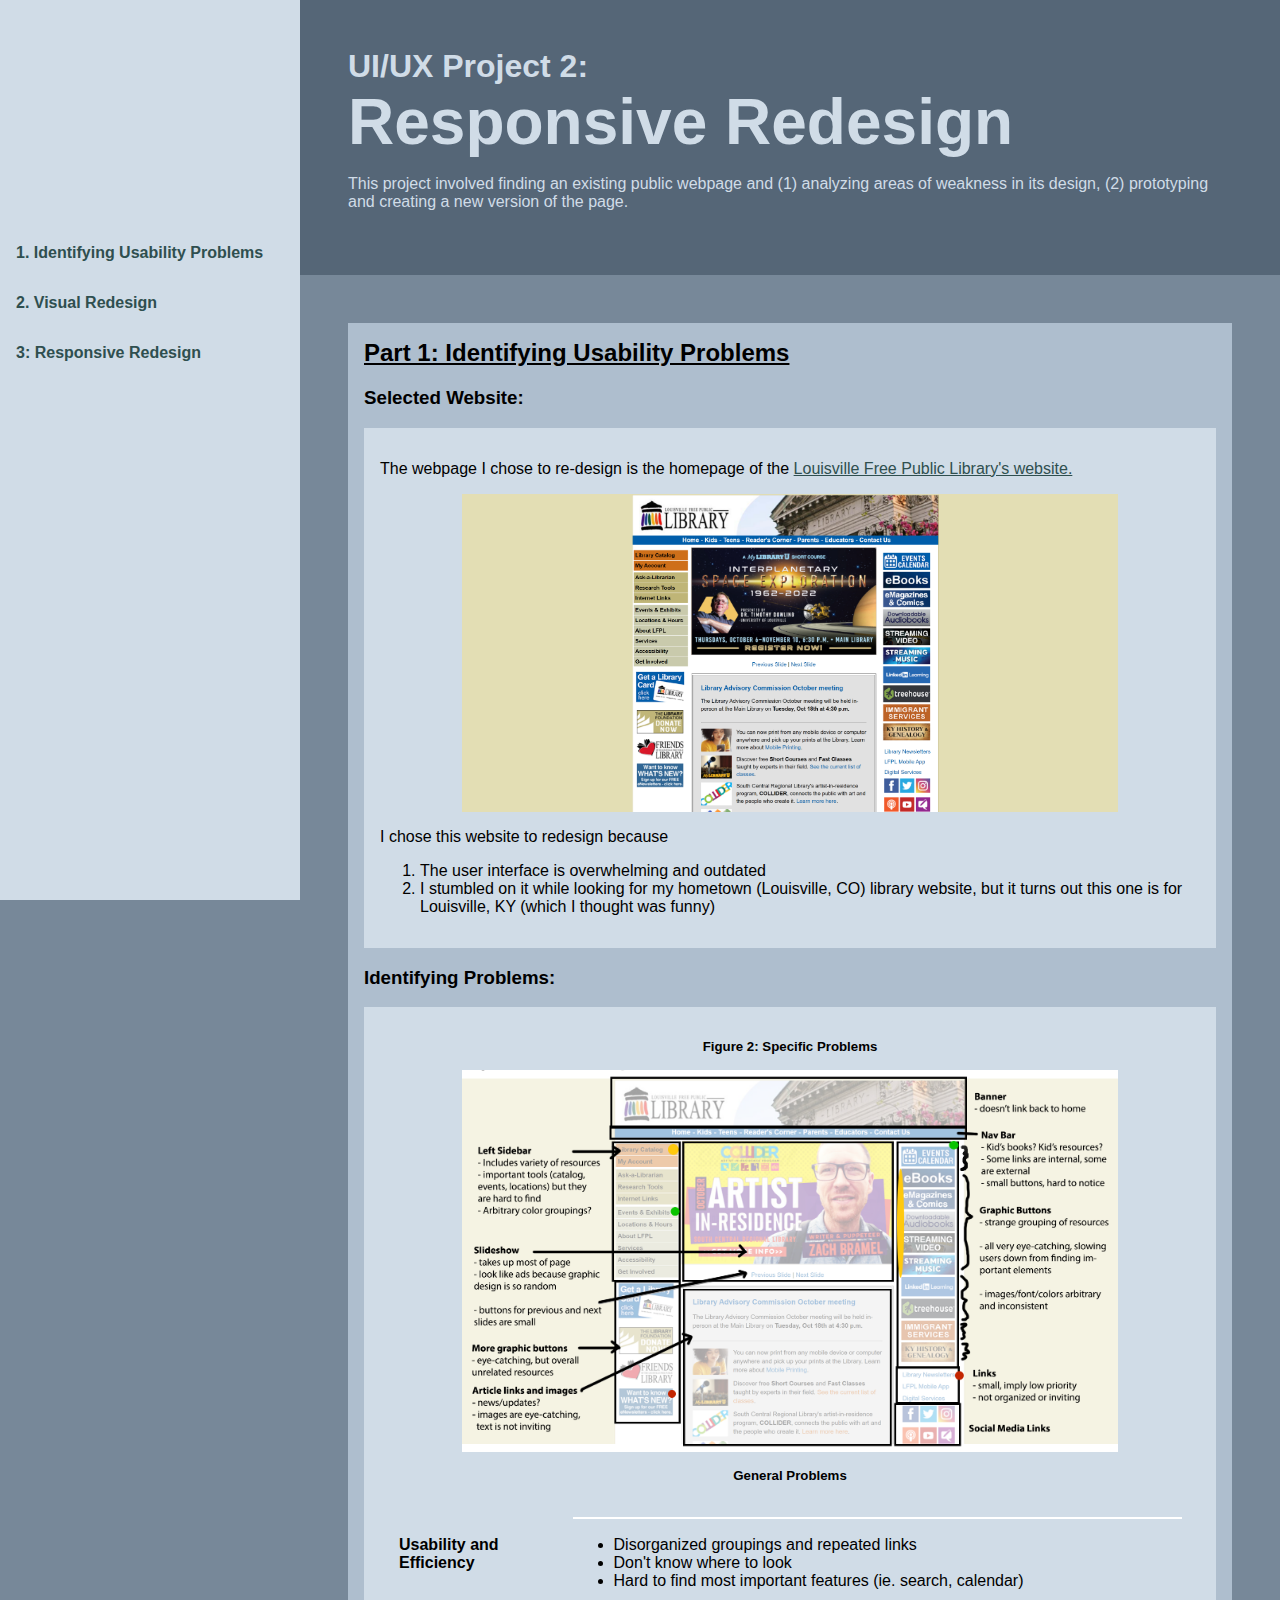
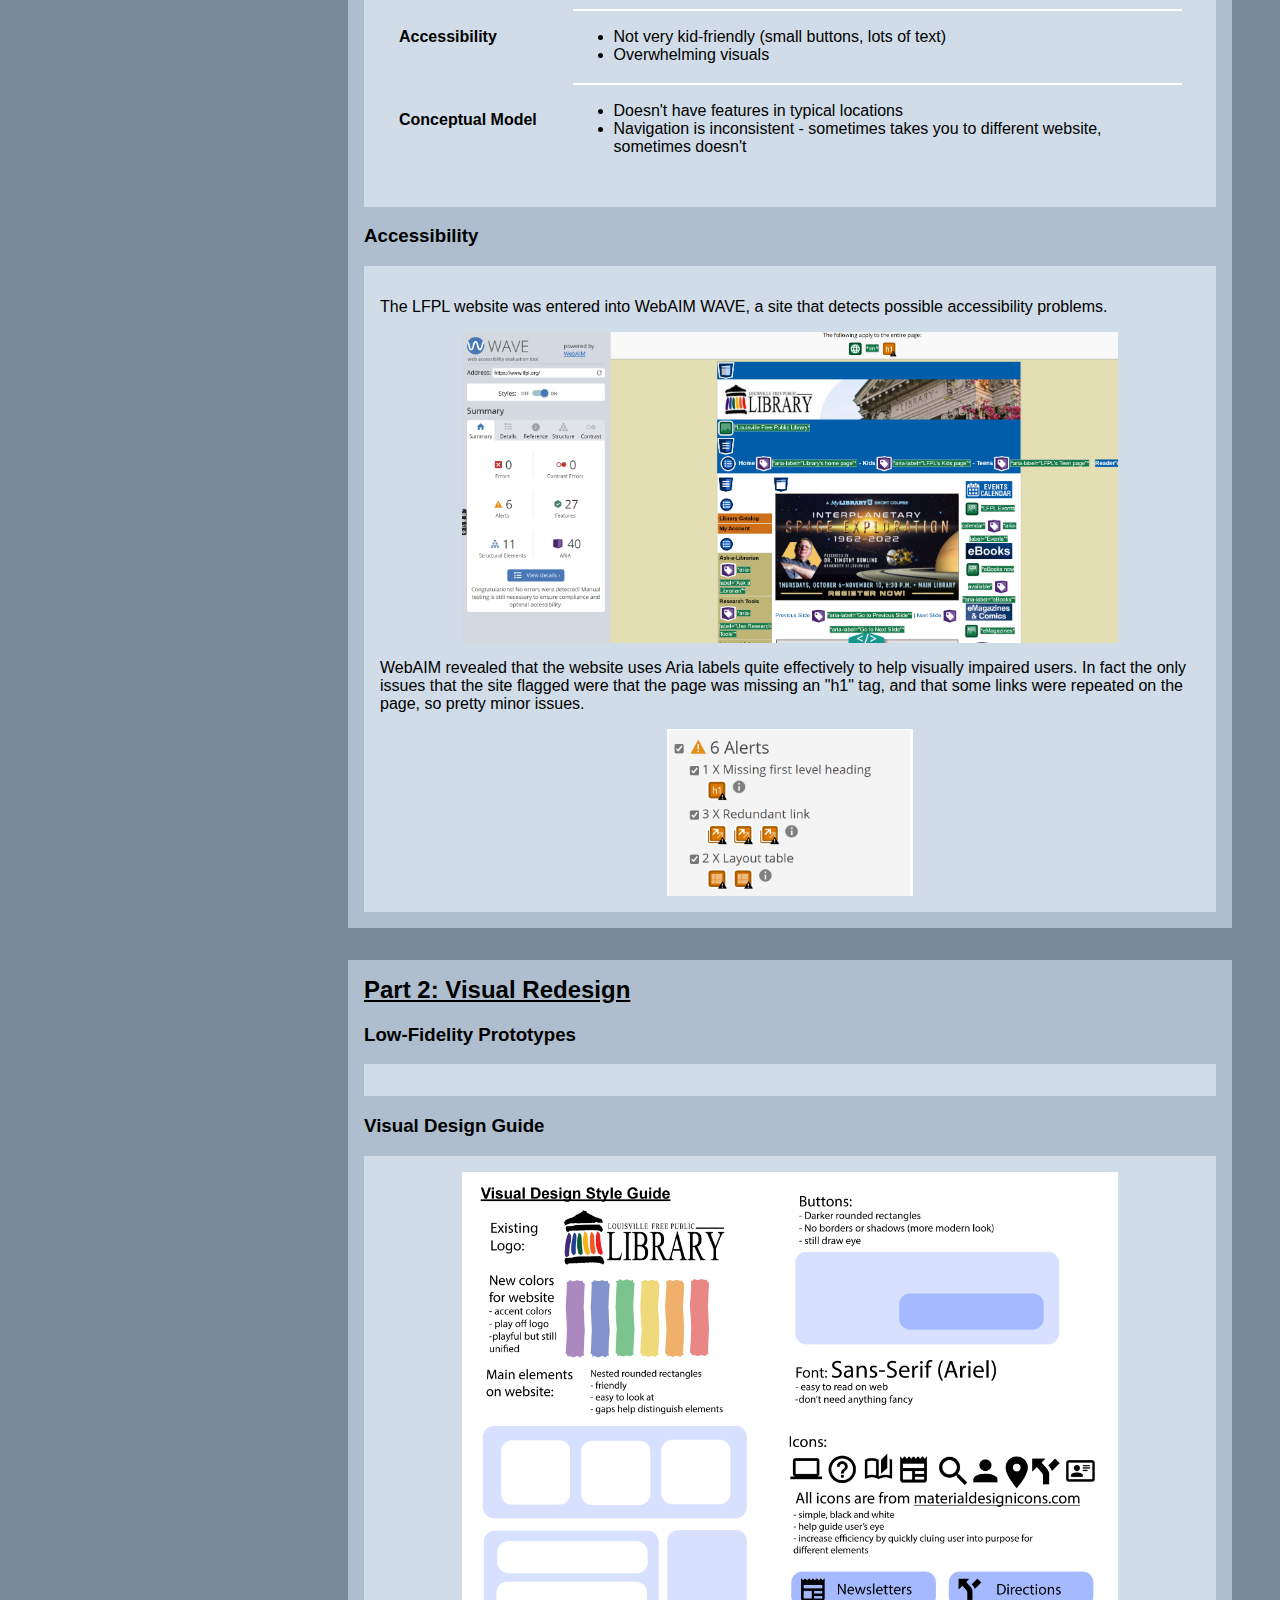
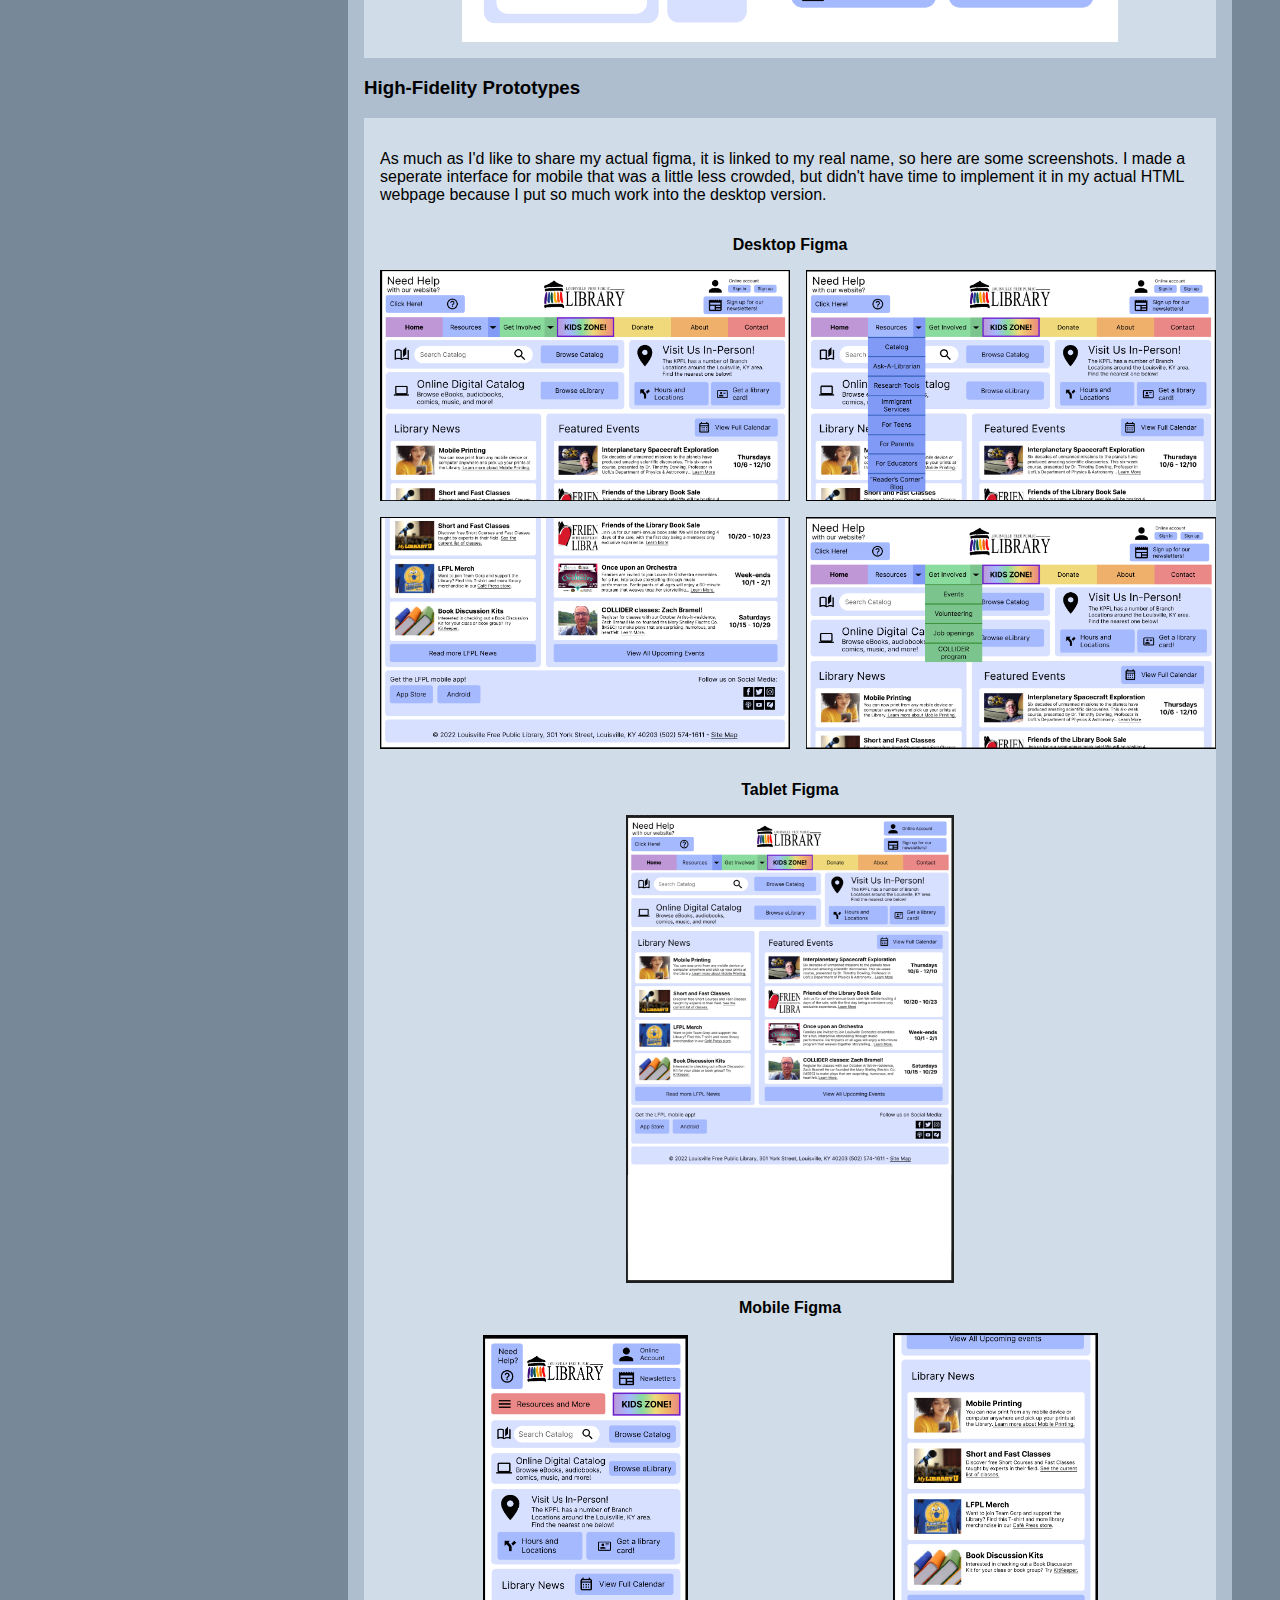
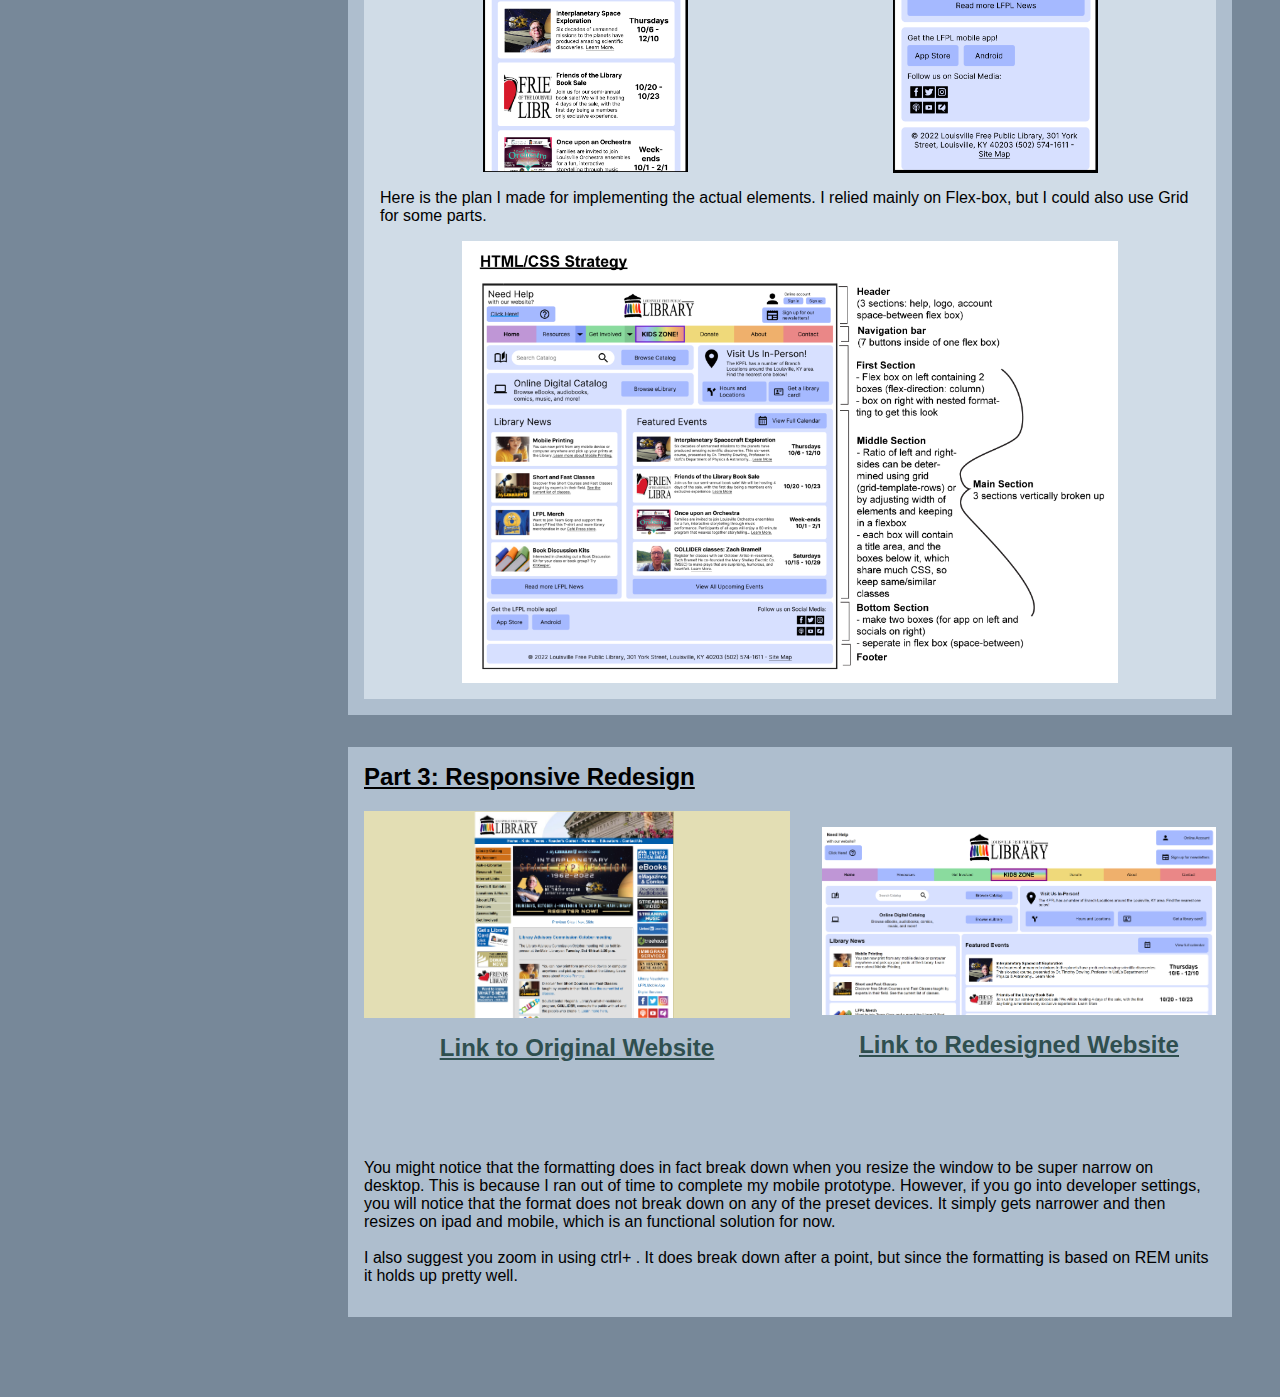
==== index.html @ 4e0ae08d "Add files via upload" ====
<!doctype html>
<html>
<head>
    <title>Redesign</title>
    <link rel="stylesheet" href="index.css">
    <link rel="stylesheet" href="redesign.css">
    <link rel="icon" href="images/cat.ico">
    <meta name="description" content="my assignment write up">
</head>
    <body>
        
        
        <div id="non-nav-content">

        
        <header id="head">
            <h1>
                UI/UX Project 2:
            </h1>
            <h1 id="page_title">
                Responsive Redesign
            </h1>
            <p>
                This project involved finding an existing public webpage and (1) analyzing areas of weakness in its design,
                (2) prototyping and creating a new version of the page.
            </p>
        </header>
        
        
        <main>
            <section id="p1">
                <h2>
                   Part 1: Identifying Usability Problems 
                </h2>
                <div>
                    <h3>
                      Selected Website:  
                    </h3>
                    <div class="highlight">
                        <p>
                           The webpage I chose to re-design is the homepage of the <a href="https://www.lfpl.org/">Louisville Free Public Library's website.</a>
                        </p>
                        <a href="https://www.lfpl.org/"><img src="images/original_site.png" class="big_image" alt="screenshot of LFPL website"></a>
                        <p>
                            I chose this website to redesign because
                            <ol>
                                <li>The user interface is overwhelming and outdated</li>
                                <li>I stumbled on it while looking for my hometown (Louisville, CO) library website, but it turns out this one is for Louisville, KY (which I thought was funny)</li>
                            </ol>
                        </p>
                    </div>
                    <h3>
                        Identifying Problems:
                    </h3>
                    
                    <div class="highlight">
                        <h5>
                            Figure 2: Specific Problems
                        </h5>
                        <img src="images/problems.png" class="big_image" id="problems" alt="diagram of issues with original site">
                        <h5>
                            General Problems
                        </h5>
                        <table>
                            <tr>
                                <th>Usability and Efficiency</th>
                                <td>
                                    <ul>
                                        <li>
                                            Disorganized groupings and repeated links
                                        </li>
                                        <li>
                                            Don't know where to look
                                        </li>
                                        <li>
                                            Hard to find most important features (ie. search, calendar)
                                        </li>
                                    </ul>
                                </td>
                            </tr>
                            <tr>
                                <th>Accessibility</th>
                                <td>
                                    <ul>
                                        <li>
                                            Not very kid-friendly (small buttons, lots of text)
                                        </li>
                                        <li>
                                            Overwhelming visuals
                                        </li>
                                    </ul>
                                </td>
                            </tr>
                            <tr>
                                <th>Conceptual Model</th>
                                <td>
                                    <ul>
                                        <li>
                                            Doesn't have features in typical locations
                                        </li>
                                        <li>
                                            Navigation is inconsistent - sometimes takes you to different website, sometimes doesn't
                                        </li>
                                    </ul>
                                </td>
                            </tr>
                        </table>
                    </div>
                    <h3>
                       Accessibility
                    </h3>
                    
                    <div class="point">
                        <div class="highlight">
                            <p>
                                The LFPL website was entered into WebAIM WAVE, a site that detects possible accessibility problems.
                            </p>
                            <img src="images/accessibility.png" class="big_image" alt="accessibility of original page">
                            <p>
                                WebAIM revealed that the website uses Aria labels quite effectively to help visually impaired users. In fact the only issues that the site flagged were that the page was missing an "h1" tag, and that some links were repeated on the page, so pretty minor issues.
                            </p>
                            <img src="images/accessibility_detail.png" id="accessibility_detail" alt="small image showing specificproblems with accessibility">
                        </div>
                        
                    </div>
                </div>
            </section>
            <section id="p2">
                <h2>
                    Part 2: Visual Redesign
                </h2>
                
                <h3>
                    Low-Fidelity Prototypes  
                </h3>
                <div id="lo-fi_box" class="highlight">
                    
                </div>
                <h3>
                    Visual Design Guide
                </h3>
                <div id="hi-fi_box" class="highlight">
                    <img src="images/style_guide.png" class="big_image" alt="design guide for elements in redesigned webpage">
                </div>
                <h3>
                    High-Fidelity Prototypes
                </h3>
                <div id="hi-fi_box" class="highlight">
                    <p>
                        As much as I'd like to share my actual figma, it is linked to my real name, so here are some screenshots.
                        I made a seperate interface for mobile that was a little less crowded, but didn't have time to implement it in my actual HTML webpage because I put so much work into the desktop version.
                    </p>
                    <h4 style="text-align: center;">
                        Desktop Figma
                    </h4>
                    <div class="image_grid">
                        <img src="images/Figma/figma1.png" alt="top of figma">
                        <img src="images/Figma/figma2.png" alt="Figma with resources menu">
                        <img src="images/Figma/figma3.png" alt="bottom of figma">
                        <img src="images/Figma/figma4.png" alt="Figma with get involved menu">
                    </div>
                    <h4 style="text-align: center;">
                        Tablet Figma
                    </h4>
                    <img src="images/Figma/figma7_tablet.png" alt="tablet figma whole screen" style="width: 40%;">
                    <h4 style="text-align: center;">
                        Mobile Figma
                    </h4>
                    <div class="portrait_images">
                        <img src="images/Figma/figma5_mobile.png" alt="Top of mobile figma interface" class="portrait">
                        <img src="images/Figma/figma6_mobile.png" alt="Bottom of mobile figma interface" class="portrait">
                    </div>
                    <p>Here is the plan I made for implementing the actual elements. I relied mainly on Flex-box, but I could also use Grid for some parts.</p>
                    <img src="images/strategy.png" class="big_image" alt="diagram with CSS strategy for layout of redsigned page">
                </div>
            </section>
            <section id="p3">
                <h2>
                   Part 3: Responsive Redesign
                </h2>
                <div class="image_grid">
                    <div>
                        <a href="https://www.lfpl.org/" target="_blank"><img src="images/original_site.png" alt="original website"></a>
                        <h2 class="redesign_links"><a href="https://www.lfpl.org/" target="_blank">Link to Original Website</a></h2>
                    </div>
                    <div class="redesign_links">
                        <a href="new-LFPL.html" target="_blank"><img src="images/redesign.png" alt="redesigned website"></a>
                        <h2 class="redesign_links"><a href="new-LFPL.html" target="_blank">Link to Redesigned Website</a></h2>
                    </div>
                    
                </div>
                <p>
                    You might notice that the formatting does in fact break down when you resize the window to be super narrow on desktop. This is because I ran out of
                    time to complete my mobile prototype. However, if you go into developer settings, you will notice that the format does not break down on any of the preset devices.
                    It simply gets narrower and then resizes on ipad and mobile, which is an functional solution for now.
                    <br><br>
                    I also suggest you zoom in using ctrl+ . It does break down after a point, but since the formatting is based on REM units it holds up pretty well.
                </p>
            </section>
                
        </main>
        </div>
        <div id="left_side_bar">
            <div id="site_menu">
                <img src="images/puter.gif">
            </div>
            <div id="menu_organizer">
                <nav>
                    <h4>
                    <a href="#p1">1. Identifying Usability Problems</a> 
                    </h4>
                    <h4>
                        <a href="#p2">2. Visual Redesign </a>
                    </h4>
                    <h4>
                        <a href="#p3">3: Responsive Redesign</a>
                    </h4>
                
                </nav> 
            </div>
                       
        </div>
    </body>
</html>
---- index.css ----
*, *::before, *::after {
    box-sizing: border-box;
    font-family: Geneva, Verdana, sans-serif;
}

html {
    box-sizing: border-box;
}
a {
    text-decoration:none;
    color:darkslategray;
    
}
a:hover {
    background: rgb(160, 176, 192);
}
main a {
    text-decoration: underline;
}
body {
    margin: 0;
    padding: 0;
    background: lightslategray;
    overflow-x: hidden;
}
#drink_diagrams {
    display: flex;
    flex-direction: row;
    width: 100%;
    background: white;
}

img {
    max-width: 100%;
    display:block;
    margin:auto;
}
#fig0 {
    height: 100%;
}
#fig1 {
    height: 100%;
}
table {
    /* border: 2px lightgray solid; */
    padding: 1rem;
}
td {
    border-top: 2px white solid;
}
th {
    text-align: left;
    padding-bottom: 1rem;
}
header {
    text-align:left;
    background: rgb(85, 102, 119);
    padding: 3rem;
    color:rgb(208, 220, 231);
}
#page_title {
    font-size:4rem;
}
.highlight {
    background: rgb(208, 220, 231);
    padding: 1rem;
}
h1 {
    margin:0;
}
h2 {
    text-decoration: underline;
    margin-top: 0;
}
main {
    padding: 3rem;
}

section {
    background: rgb(174, 190, 206);
    padding: 1rem;
    margin-bottom: 2rem;
}
#observations {
    display: flex;
    flex-direction: row;
    justify-content: space-between;
}
nav {
    display: flex;
    flex-direction: column;
    justify-content: space-evenly;
    margin:0;
    text-align: left;
    align-items:flex-start;
    padding-top: 3rem;
}
#left_side_bar {
    position:fixed;
    width: 300px;
    /* display: flex;
    flex-direction: column;
    justify-content: space-evenly; */
    display: grid;
    grid-template-rows: 20vh 80vh;
    background: rgb(208, 220, 231);
    height: 100vh;
}
#site_menu {
    padding: 1rem;
    width: min-content;
}

h4,h5 {
    margin:0;
    padding: 1rem;
}
h5 {
    text-align: center;
}
#obs_points {
    width:60%;
}
#fig2 {
    width:20%;
}
#maps {
    display: flex;
    flex-direction: row;
}
.empathy_map {
    margin: 0 1rem;
    width: 50%;
}

#non-nav-content {
    width: calc(100vw - 300px);
    position: absolute;
    left:300px;
}
.big_image {
    width: 80%;
}
---- redesign.css ----
#accessibility_detail {
    width: 30%;
}
iframe {
    margin:auto;
}
.image_grid {
    display: grid;
    grid-template-columns: 50% 50%;
    grid-template-rows: min-content min-content min-content;
    gap: 1rem;
}
.portrait {
    width: 25%;
}
.portrait_images {
    display: flex;

}
.redesign_links {
    padding: 1rem;
    text-align: center;
}
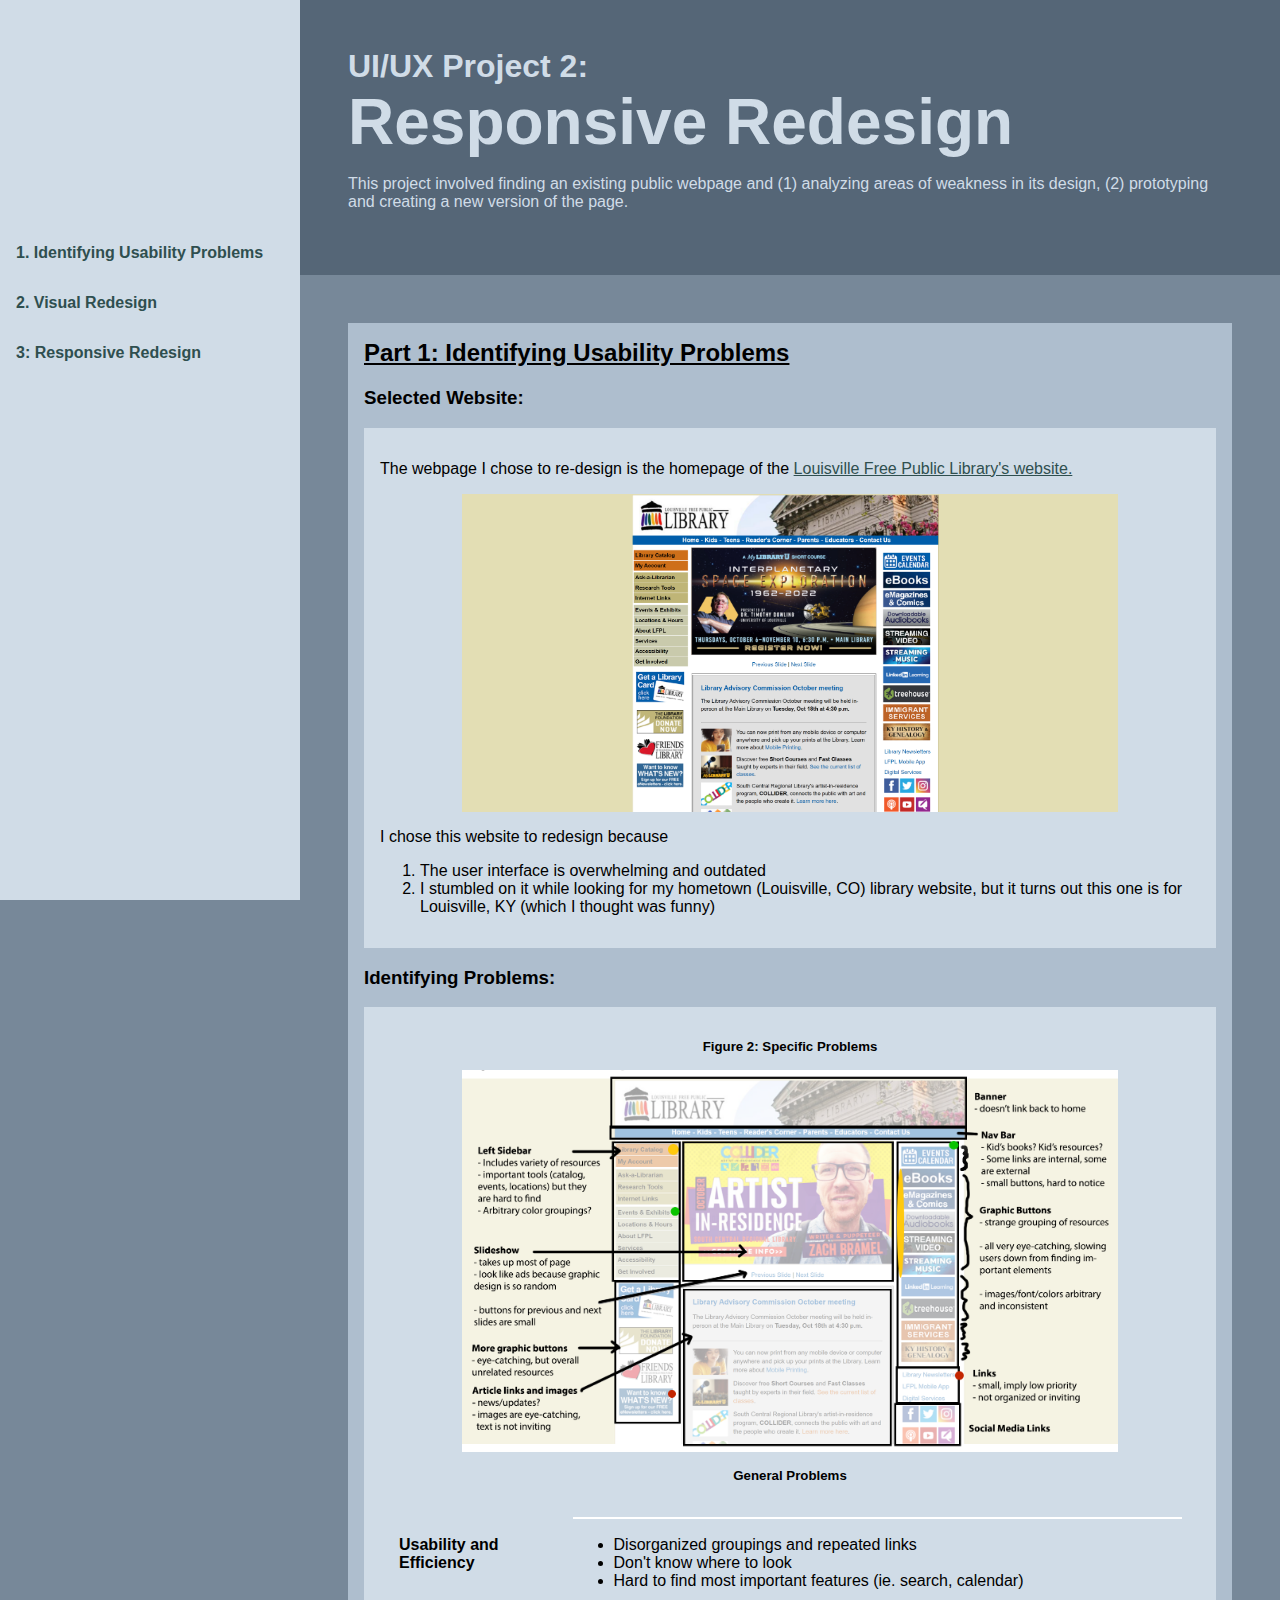
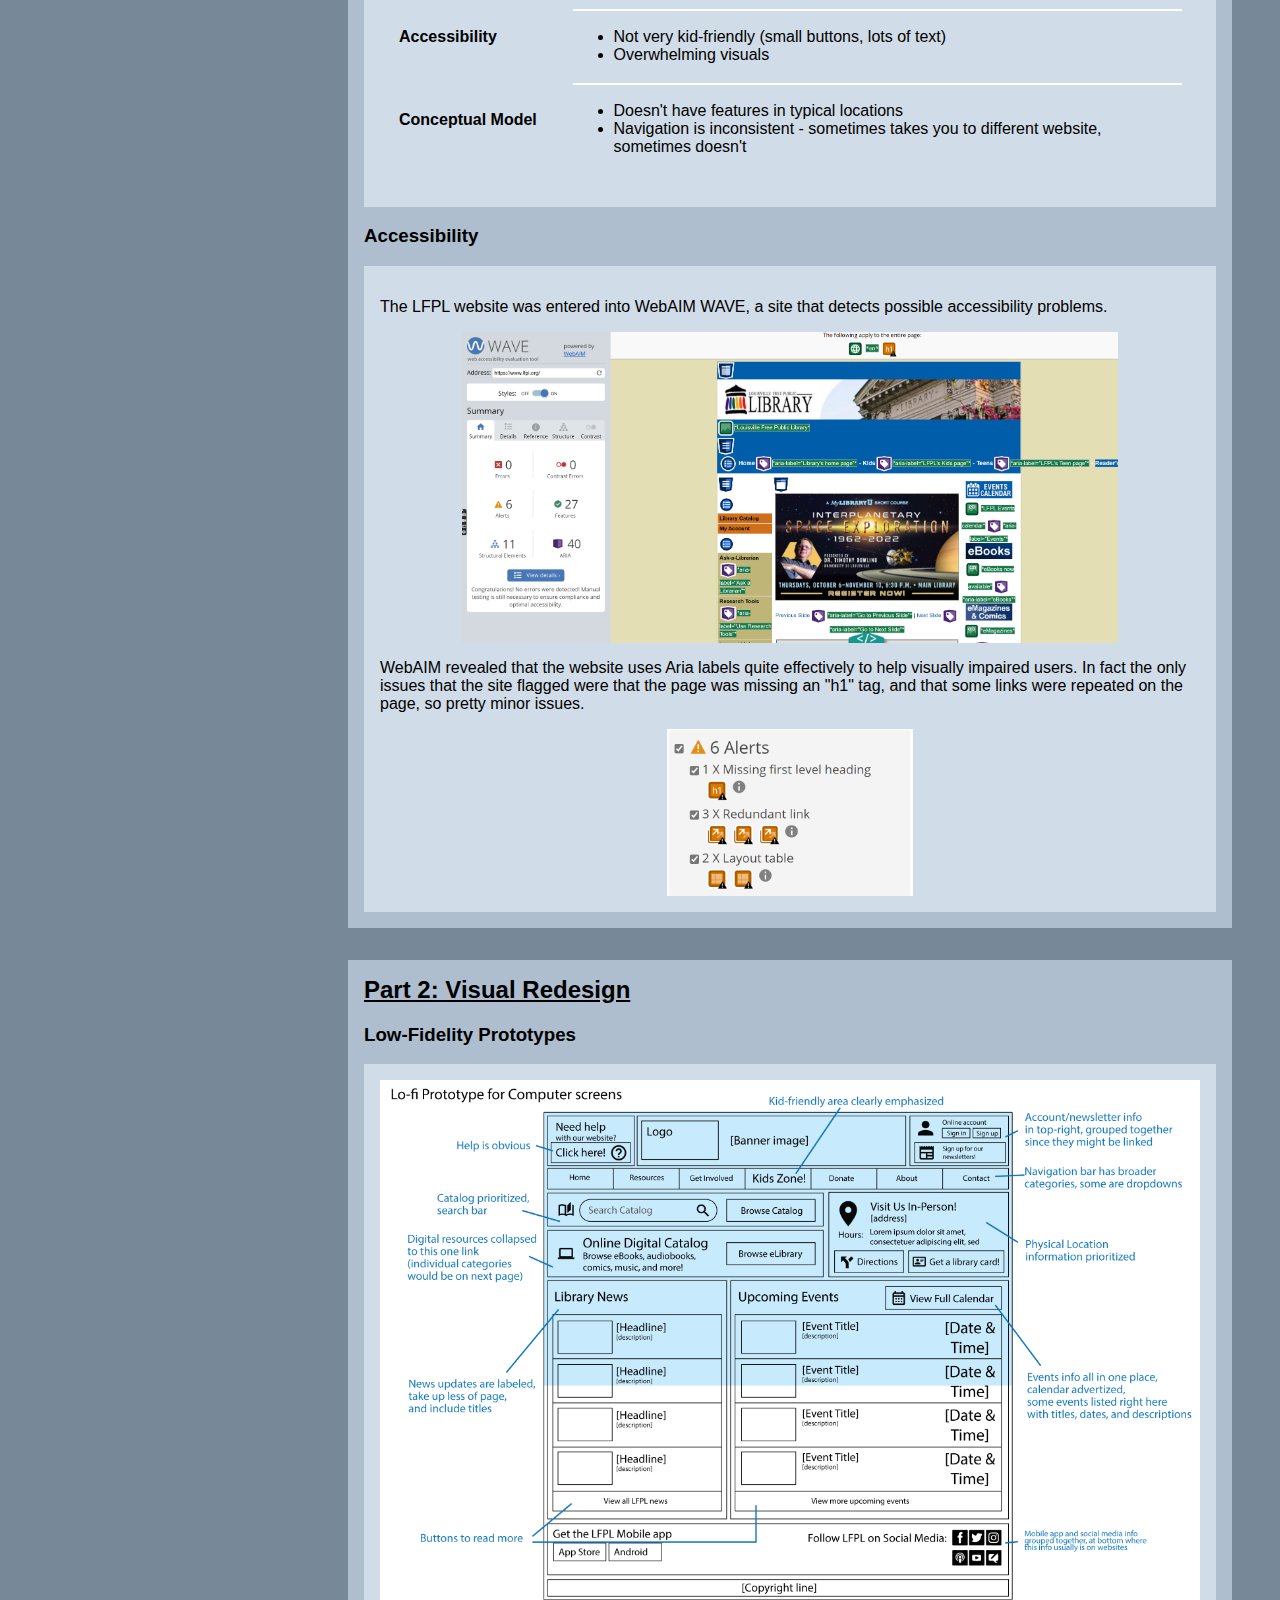
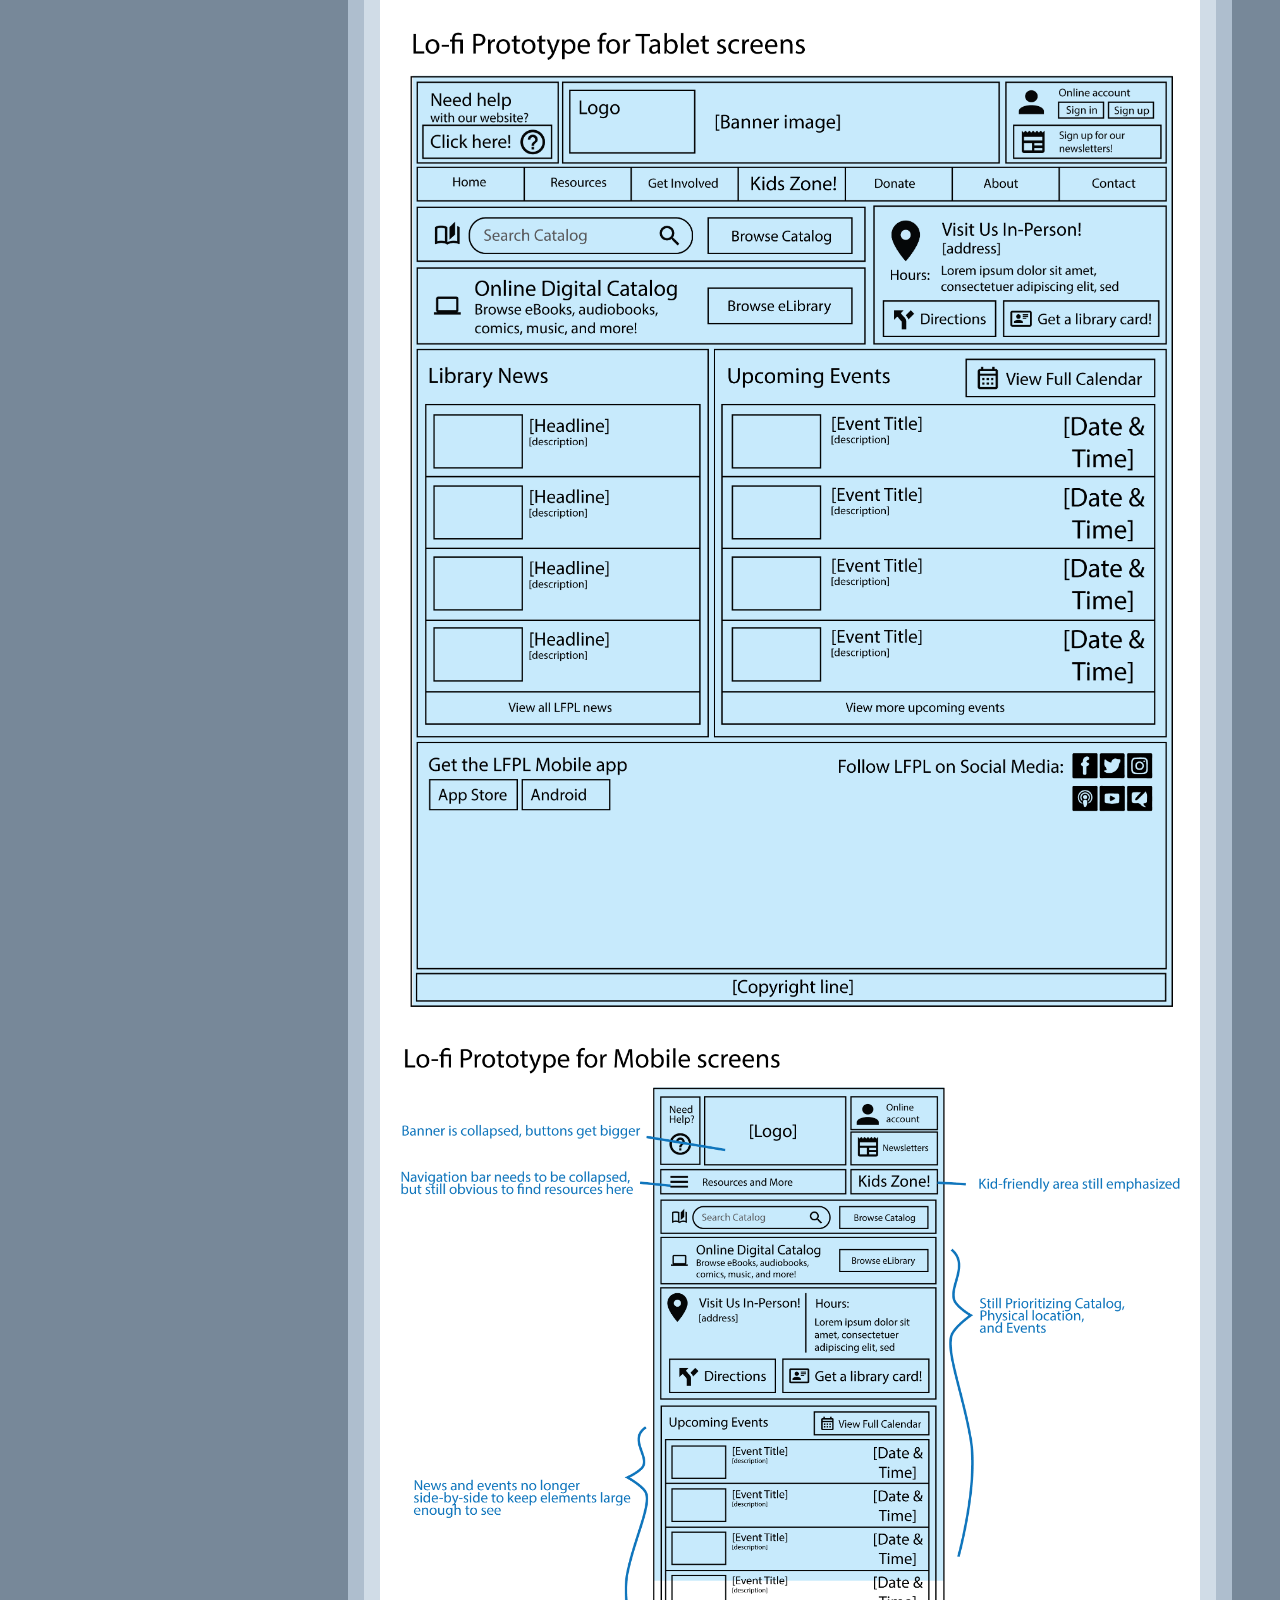
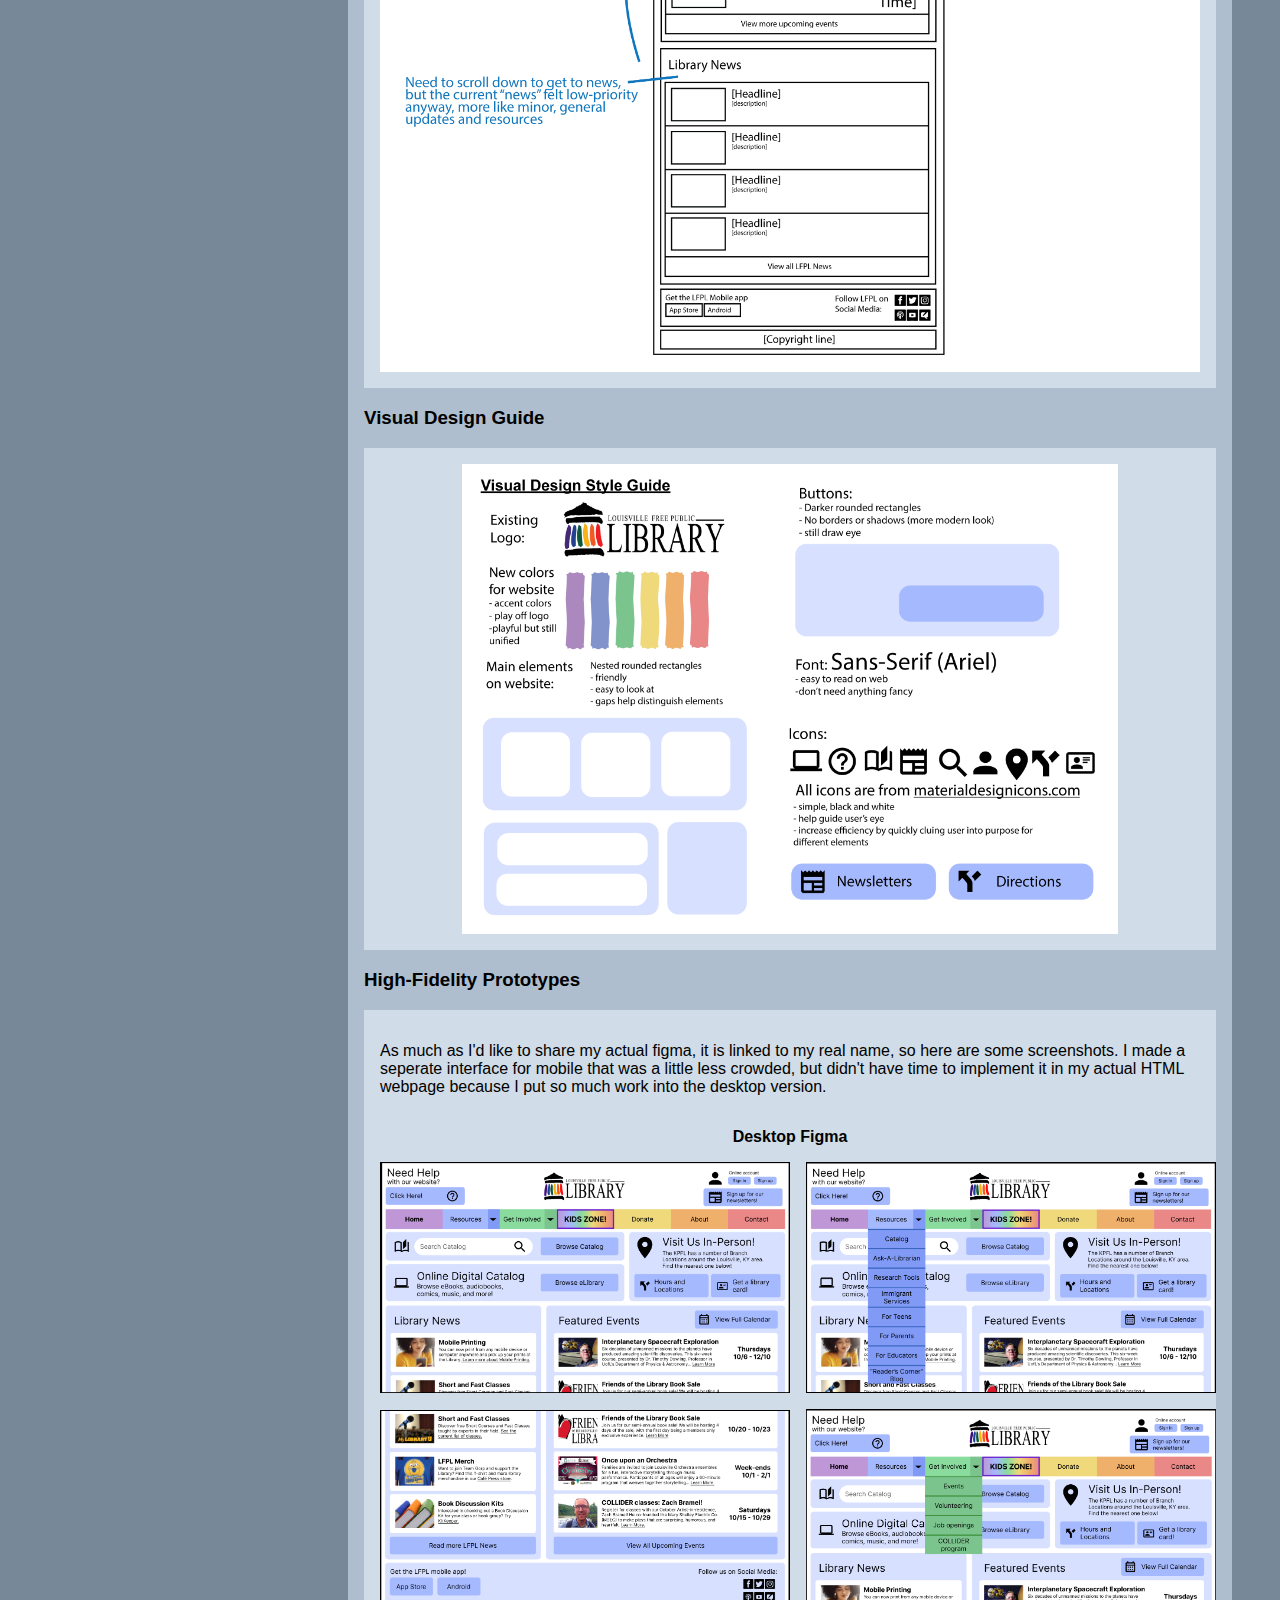
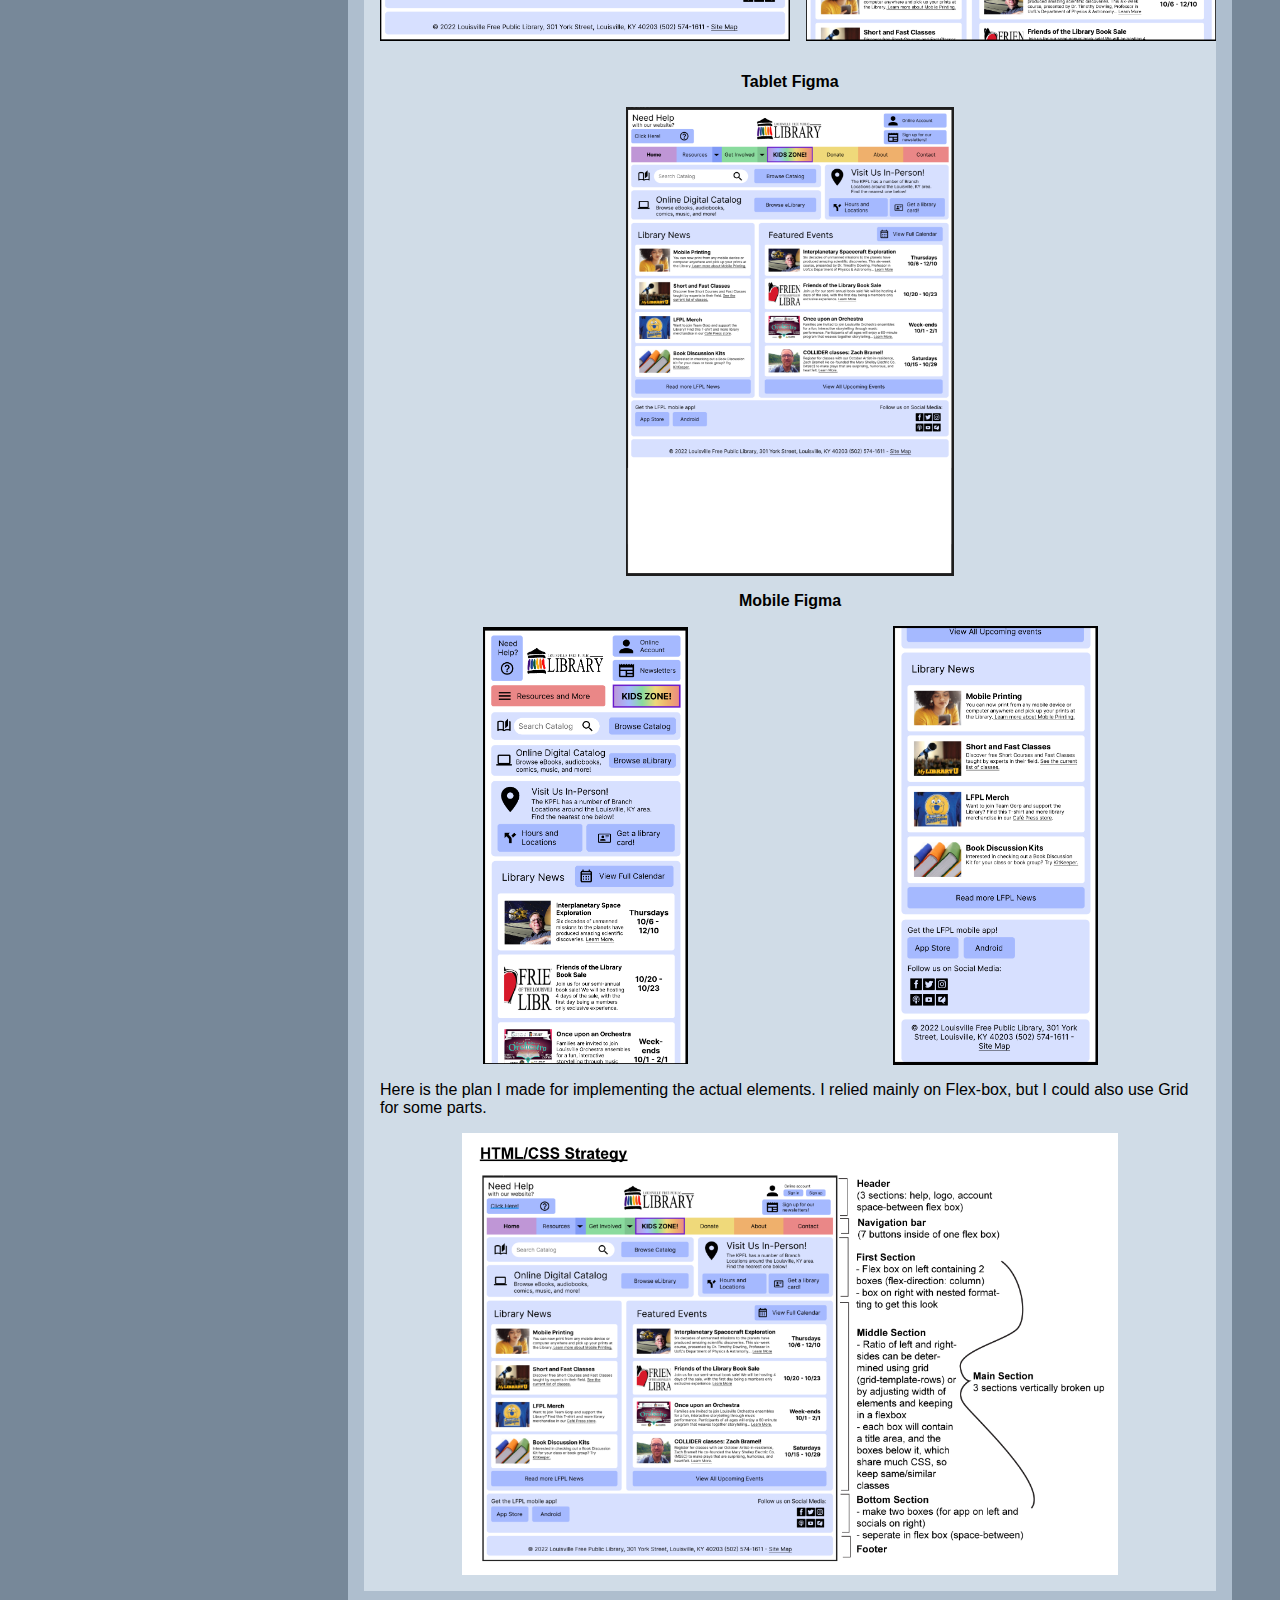
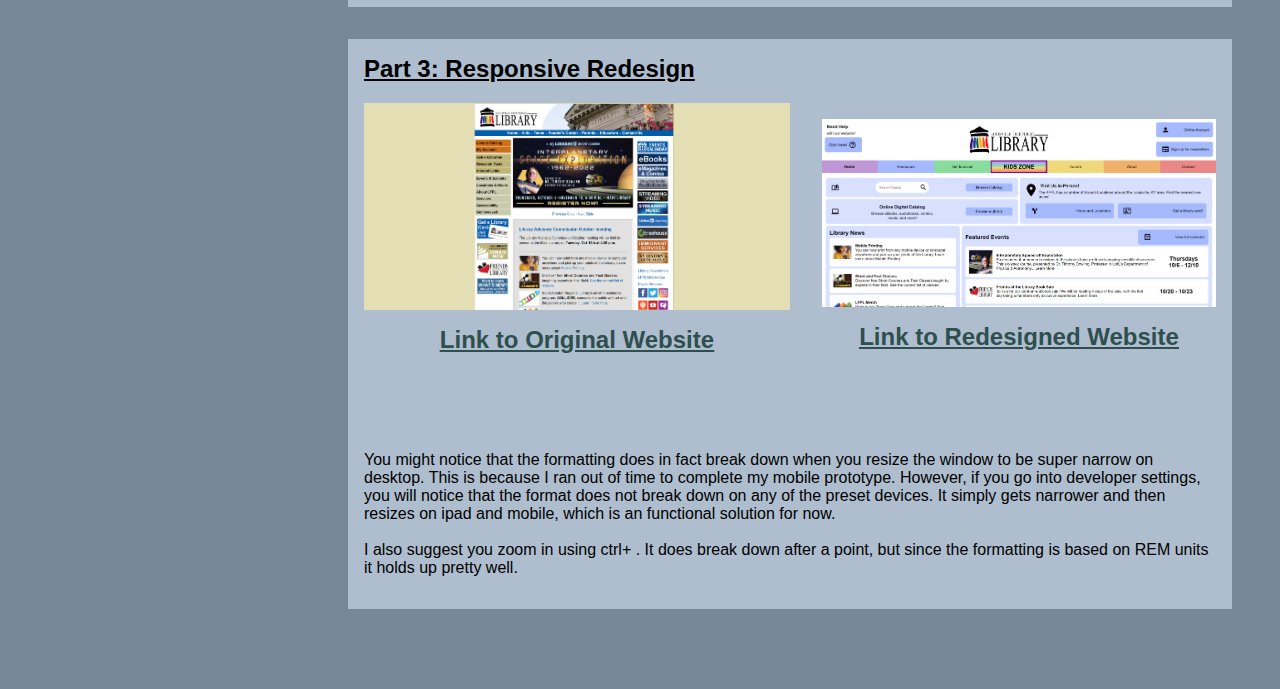
==== commit 0c8ba1b5: "Update index.html" ====
--- a/index.html
+++ b/index.html
@@ -134,7 +134,9 @@
                     Low-Fidelity Prototypes  
                 </h3>
                 <div id="lo-fi_box" class="highlight">
-                    
+                    <img src="images/lofi_comp.png" alt="computer lo-fi">
+                    <img src="images/lofi_tab.png" id="lofi_tab" alt="tablet lo-fi">
+                    <img src="images/lofi_mobile.png" id="lofi_mobile" alt="phone lo-fi">
                 </div>
                 <h3>
                     Visual Design Guide
@@ -221,4 +223,4 @@
                        
         </div>
     </body>
-</html>+</html>
